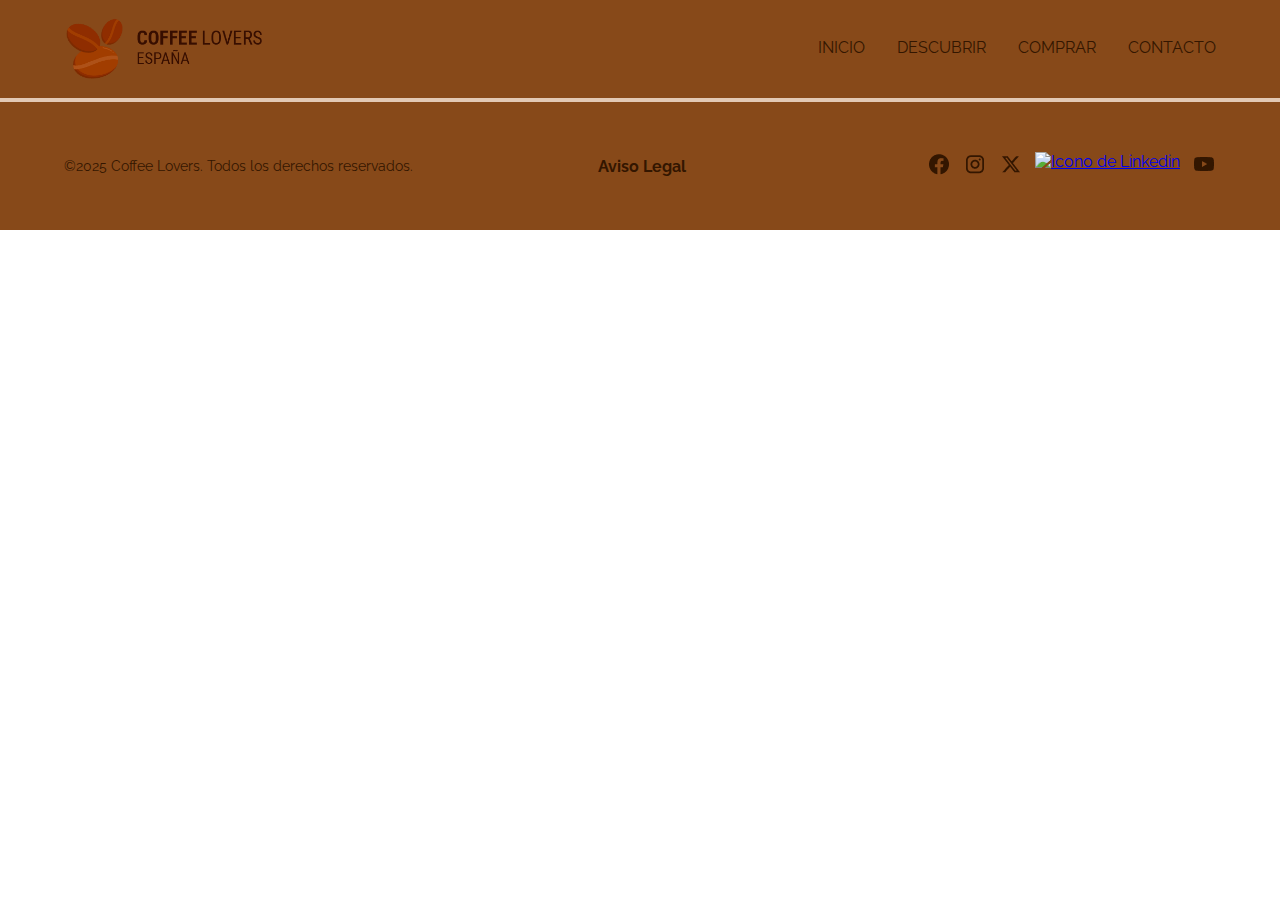
==== views/aviso_legal.html @ 0c5b0a0e "Reorganizacion del css y pagina galeria" ====
<!DOCTYPE html>
<html lang="en">
<head>
    <meta charset="UTF-8">
    <meta name="viewport" content="width=device-width, initial-scale=1.0">
    <meta name="author" content="Víctor Barrio">
    <meta name="description" content="Página web en castellano de la empresa ficticia Coffee Lovers">

    <!-- Añado el icono y el título de la Web -->
    <link rel="icon" type="image/png" sizes="32x32" href="../assets/images/Logo_Iconos/CoffeLovers_icon.png">
    <title>Coffee Lovers</title>

    <!-- Importamos el CSS y el JS -->
    <link rel="stylesheet" href="../css/main.css">
    <script defer src="../js/script.js"></script>
</head>
<body>
    <!-- Primero de todo añado el header que será el mismo en todas las páginas -->
    <header>
        <!-- El logo de la empresa -->
        <div class="logoIcons">
            <img src="../assets/images/Logo_Iconos/CoffeLovers_logo.png"
                alt="Logo de la empresa que contiene 3 granos de cafe con el nombre de Coffee Lovers Spain" width="200"
                height="70" class="header__logo">

            <!-- El menu de la página con el estilo hamburguesa para las versiones móviles
         Primero el icono -->
            <img src="../assets/images/Logo_Iconos/Hamburger_icon.png"
                alt="Icono de menu con 3 lineas horizontales en color marron" width="50" height="50"
                class="header__hamburguer">

            <!-- El icono para cerrar el menu -->
            <img src="../assets/images/Logo_Iconos/Close_icon.png" alt="Icono con una X en color marron" width="50"
                height="50" class="header__close">
        </div>

        <!-- El contenido del menu -->
        <nav class="header__menu">
            <ul class="header__menu-list">
                <li class="header__menu-item"><a href="../index.html" class="header__menu-link">INICIO</a></li>
                <li class="header__menu-item"><a href="../views/galeria.html" class="header__menu-link">DESCUBRIR</a>
                </li>
                <li class="header__menu-item"><a href="../views/presupuesto.html" class="header__menu-link">COMPRAR</a>
                </li>
                <li class="header__menu-item"><a href="../views/contacto.html" class="header__menu-link">CONTACTO</a>
                </li>
            </ul>
        </nav>
    </header>

    <!-- Añado el contenido principal de la página -->
    <main>
    </main>

    <!-- Añado el footer que será el mismo en todas las páginas -->
    <footer>
        <p class="footer__copyright">©2025 Coffee Lovers. Todos los derechos reservados.</p>

        <a href="#" class="footer__link">Aviso Legal</a>

        <ul class="footer__socialMedia">
            <li class="footer__socialMedia-item"><a href="https://es-es.facebook.com" target="_blank"
                    class="footer__socialMedia-link"><img src="../assets/images/Logo_Iconos/Facebook.png"
                        alt="Icono de Facebook"></a></li>
            <li class="footer__socialMedia-item"><a href="https://www.instagram.com" target="_blank"
                    class="footer__socialMedia-link"><img src="../assets/images/Logo_Iconos/Instagram.png"
                        alt="Icono de Instagram"></a></li>
            <li class="footer__socialMedia-item"><a href="https://x.com" target="_blank"
                    class="footer__socialMedia-link"><img src="../assets/images/Logo_Iconos/Twitter.png"
                        alt="Icono de X"></a></li>
            <li class="footer__socialMedia-item"><a href="https://es.linkedin.com" target="_blank"
                    class="footer__socialMedia-link"><img src="../assets/images/Logo_Iconos/Linkedin.png"
                        alt="Icono de Linkedin"></a></li>
            <li class="footer__socialMedia-item"><a href="https://www.youtube.com" target="_blank"
                    class="footer__socialMedia-link"><img src="../assets/images/Logo_Iconos/Youtube.png"
                        alt="Icono de Youtube"></a></li>
        </ul>
    </footer>
</body>
</html>
---- css/main.css ----
@import url("./fonts.css");
@import url("./general.css");
@import url("./header.css");
@import url("./footer.css");
@import url("./indexPage.css");
@import url("./galeria.css");
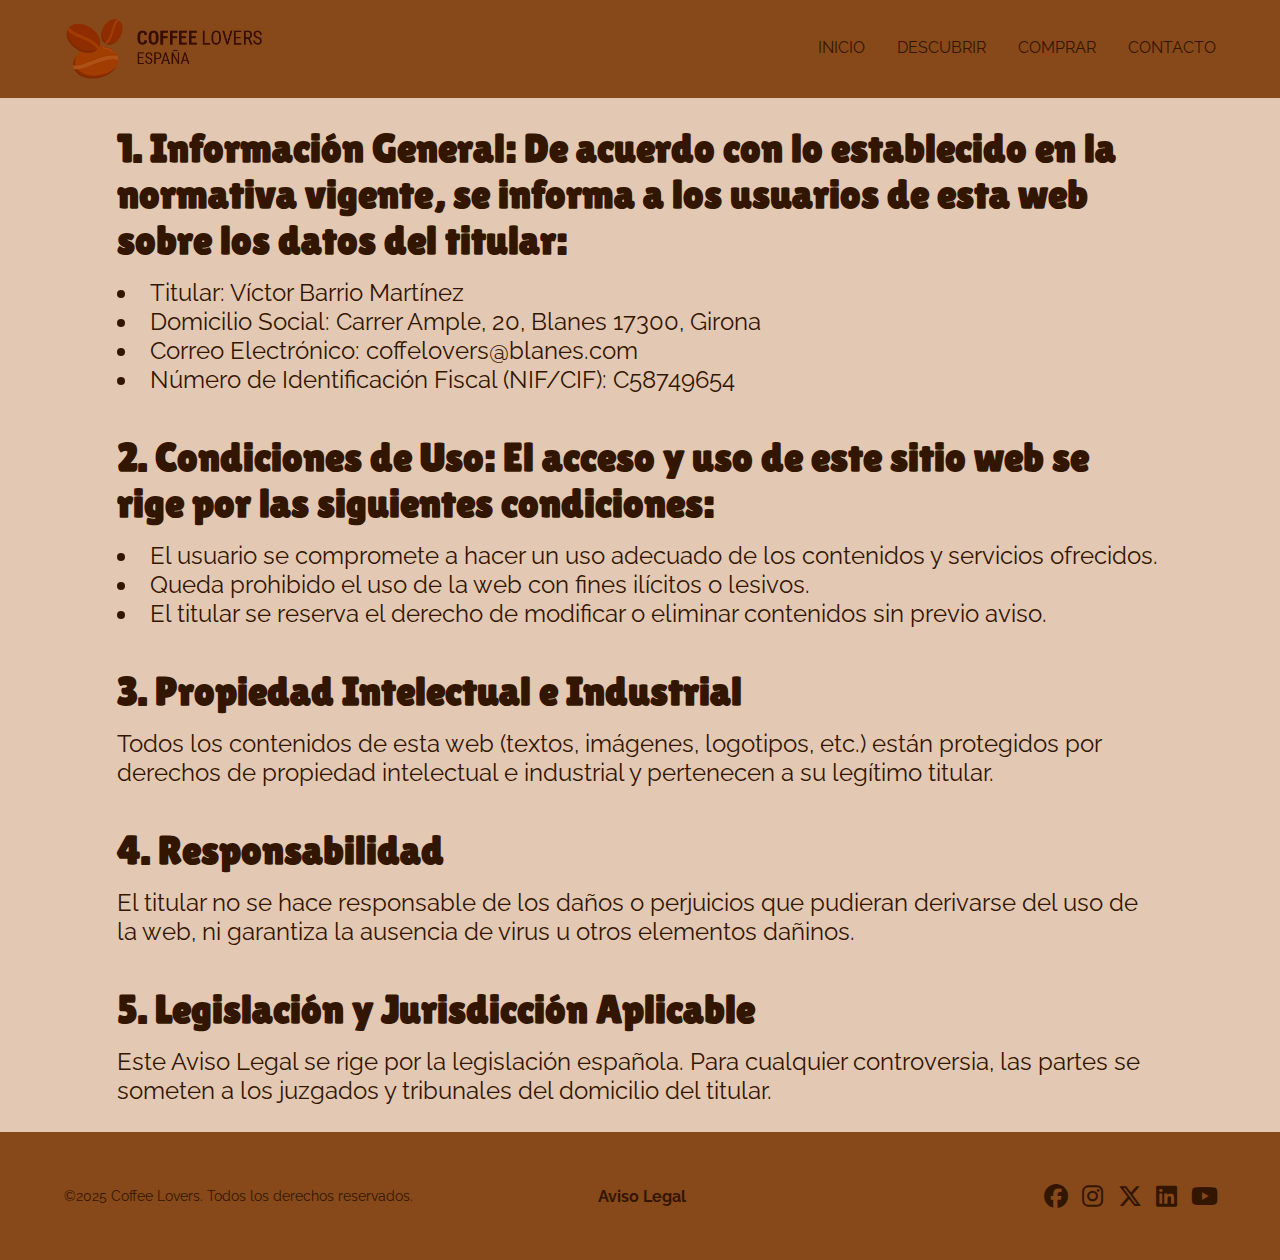
==== commit a9f2954d: "Finalizado Contacto y AVISO LEGAL" ====
--- a/views/aviso_legal.html
+++ b/views/aviso_legal.html
@@ -1,5 +1,6 @@
 <!DOCTYPE html>
 <html lang="en">
+
 <head>
     <meta charset="UTF-8">
     <meta name="viewport" content="width=device-width, initial-scale=1.0">
@@ -12,9 +13,13 @@
 
     <!-- Importamos el CSS y el JS -->
     <link rel="stylesheet" href="../css/main.css">
-    <script defer src="../js/script.js"></script>
+    <script type="module" src="../js/script.js"></script>
+
+    <!-- Importo la librería de los iconos -->
+    <link rel="stylesheet" href="https://cdnjs.cloudflare.com/ajax/libs/font-awesome/6.5.1/css/all.min.css">
 </head>
-<body>
+
+<body class="views">
     <!-- Primero de todo añado el header que será el mismo en todas las páginas -->
     <header>
         <!-- El logo de la empresa -->
@@ -49,7 +54,51 @@
     </header>
 
     <!-- Añado el contenido principal de la página -->
-    <main>
+    <main class="pages">
+        <div class="aviso__container">
+            <div class="aviso__text">
+                <h1 class="aviso__title">1. Información General: De acuerdo con lo establecido en la normativa
+                    vigente, se
+                    informa a los usuarios de esta web sobre los datos del titular:</h1>
+                <ul class="aviso__list">
+                    <li class="section__subtitle">Titular: Víctor Barrio Martínez</li>
+                    <li class="section__subtitle">Domicilio Social: Carrer Ample, 20, Blanes 17300, Girona</li>
+                    <li class="section__subtitle">Correo Electrónico: coffelovers@blanes.com</li>
+                    <li class="section__subtitle">Número de Identificación Fiscal (NIF/CIF): C58749654</li>
+                </ul>
+            </div>
+
+            <div class="aviso__text">
+                <h2 class="aviso__title">2. Condiciones de Uso: El acceso y uso de este sitio web se rige por las
+                    siguientes condiciones:</h2>
+                <ul class="aviso__list">
+                    <li class="section__subtitle">El usuario se compromete a hacer un uso adecuado de los contenidos y
+                        servicios ofrecidos.</li>
+                    <li class="section__subtitle">Queda prohibido el uso de la web con fines ilícitos o lesivos.</li>
+                    <li class="section__subtitle">El titular se reserva el derecho de modificar o eliminar contenidos
+                        sin previo aviso.</li>
+                </ul>
+            </div>
+
+            <div class="aviso__text">
+                <h2 class="aviso__title">3. Propiedad Intelectual e Industrial</h2>
+                <p class="section__subtitle">Todos los contenidos de esta web (textos, imágenes, logotipos, etc.) están
+                    protegidos por derechos de propiedad intelectual e industrial y pertenecen a su legítimo titular.
+                </p>
+            </div>
+
+            <div class="aviso__text">
+                <h2 class="aviso__title">4. Responsabilidad</h2>
+                <p class="section__subtitle">El titular no se hace responsable de los daños o perjuicios que pudieran
+                    derivarse del uso de la web, ni garantiza la ausencia de virus u otros elementos dañinos.</p>
+            </div>
+
+            <div class="aviso__text">
+                <h2 class="aviso__title">5. Legislación y Jurisdicción Aplicable</h2>
+                <p class="section__subtitle">Este Aviso Legal se rige por la legislación española. Para cualquier
+                    controversia, las partes se someten a los juzgados y tribunales del domicilio del titular.</p>
+            </div>
+        </div>
     </main>
 
     <!-- Añado el footer que será el mismo en todas las páginas -->
@@ -60,21 +109,17 @@
 
         <ul class="footer__socialMedia">
             <li class="footer__socialMedia-item"><a href="https://es-es.facebook.com" target="_blank"
-                    class="footer__socialMedia-link"><img src="../assets/images/Logo_Iconos/Facebook.png"
-                        alt="Icono de Facebook"></a></li>
+                    class="footer__socialMedia-link"><i class="fa-brands fa-facebook fa-lg icons"></i></a></li>
             <li class="footer__socialMedia-item"><a href="https://www.instagram.com" target="_blank"
-                    class="footer__socialMedia-link"><img src="../assets/images/Logo_Iconos/Instagram.png"
-                        alt="Icono de Instagram"></a></li>
+                    class="footer__socialMedia-link"><i class="fa-brands fa-instagram fa-lg icons"></i></a></li>
             <li class="footer__socialMedia-item"><a href="https://x.com" target="_blank"
-                    class="footer__socialMedia-link"><img src="../assets/images/Logo_Iconos/Twitter.png"
-                        alt="Icono de X"></a></li>
+                    class="footer__socialMedia-link"><i class="fa-brands fa-x-twitter fa-lg icons"></i></a></li>
             <li class="footer__socialMedia-item"><a href="https://es.linkedin.com" target="_blank"
-                    class="footer__socialMedia-link"><img src="../assets/images/Logo_Iconos/Linkedin.png"
-                        alt="Icono de Linkedin"></a></li>
+                    class="footer__socialMedia-link"><i class="fa-brands fa-linkedin fa-lg icons"></i></a></li>
             <li class="footer__socialMedia-item"><a href="https://www.youtube.com" target="_blank"
-                    class="footer__socialMedia-link"><img src="../assets/images/Logo_Iconos/Youtube.png"
-                        alt="Icono de Youtube"></a></li>
+                    class="footer__socialMedia-link"><i class="fa-brands fa-youtube fa-lg icons"></i></a></li>
         </ul>
     </footer>
 </body>
+
 </html>--- a/css/main.css
+++ b/css/main.css
@@ -3,4 +3,6 @@
 @import url("./header.css");
 @import url("./footer.css");
 @import url("./indexPage.css");
-@import url("./galeria.css");+@import url("./galeria.css");
+@import url("./contacto.css");
+@import url("./aviso.css");